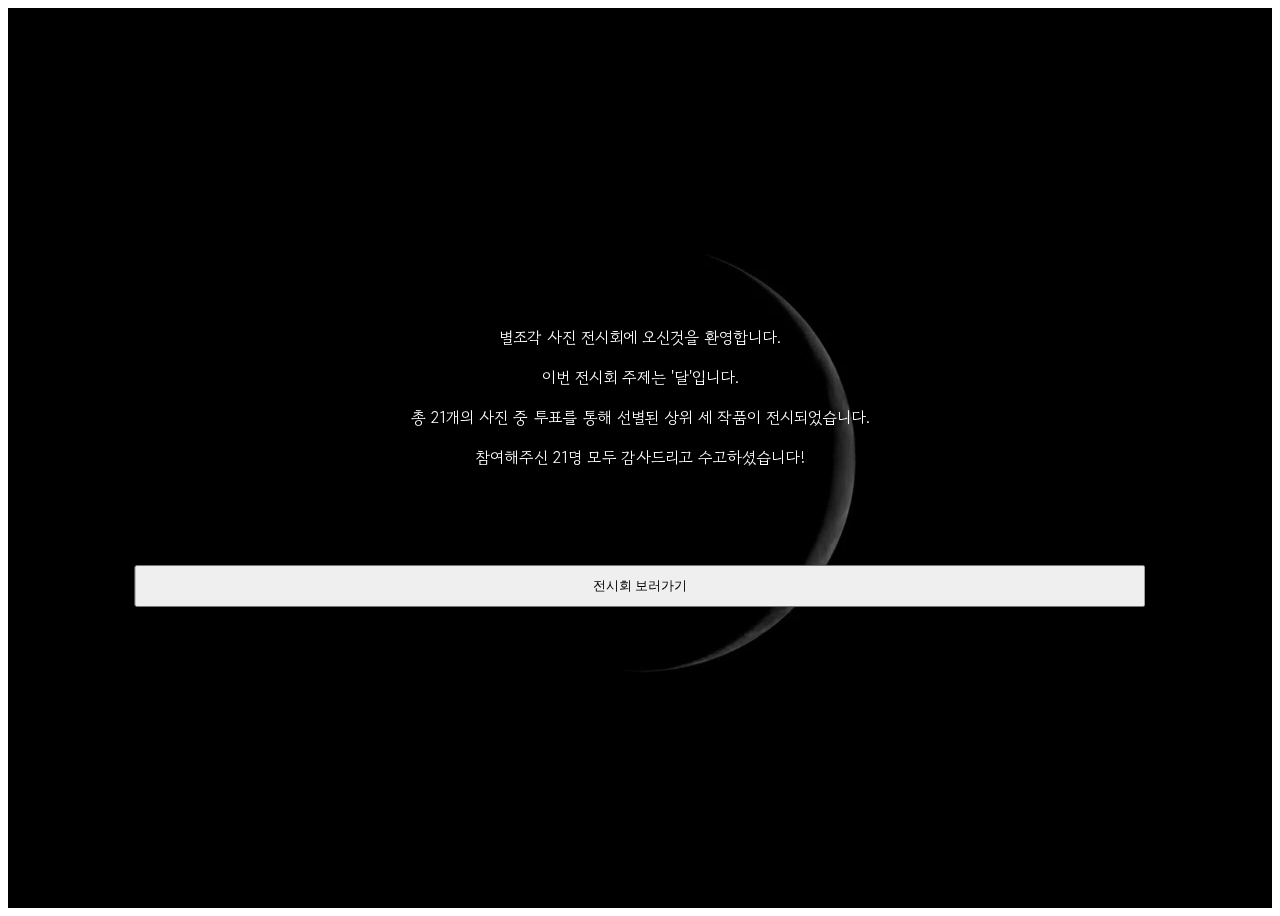
==== index.html @ 63d88b74 "init" ====
<!DOCTYPE html>
<html lang="en">
<head>
    <!-- <meta charset="UTF-8" http-equiv="refresh" content="4; URL=exhibition.html">-->
    <meta charset="UTF-8">
    <meta http-equiv="X-UA-Compatible" content="IE=edge">
    <meta name="viewport" content="width=device-width, initial-scale=1.0">
    <link rel="stylesheet" href="https://cdn.jsdelivr.net/npm/bootstrap@4.5.3/dist/css/bootstrap.min.css" integrity="sha384-TX8t27EcRE3e/ihU7zmQxVncDAy5uIKz4rEkgIXeMed4M0jlfIDPvg6uqKI2xXr2" crossorigin="anonymous">
    <link rel="stylesheet" href="iStyle.css">
    <title>posExhibition</title>
</head>
<body>
    <div class="welcome">
        <video autoplay muted loop plays-inline id="backVideo">
            <source src="MoonOrigin.mp4" type="video/mp4">
        </video>
        <div class="content">
            <p>별조각 사진 전시회에 오신것을 환영합니다.</p>
            <p>이번 전시회 주제는 '달'입니다.</p>
            <p>총 21개의 사진 중 투표를 통해 선별된 상위 세 작품이 전시되었습니다.</p>
            <p>참여해주신 21명 모두 감사드리고 수고하셨습니다!</p>
            <a a href="exhibition.html">
                <button id="go" type="button" class="btn btn-outline-light">전시회 보러가기</button>
            </a>
        </div>
    </div>
</body>
</html>
---- iStyle.css ----
@import url('https://fonts.googleapis.com/css2?family=Do+Hyeon&family=Gowun+Dodum&display=swap');


.welcome{
    height: 100vh;
    width: 100%;
    background-color: black;
    background-position: center;
    background-size: cover;
    position: relative;
}

.content{
    position: absolute;
    width: 80%;
    left: 50%;
    top: 50%;
    transform: translate(-50%, -50%);
    font-family: 'Gowun Dodum', sans-serif;
    color: white;
    text-align: center;
    font-size: 16px;
}

#go{
    margin-top: 80px;
    padding-top: 10px;
    padding-bottom: 10px;
    width: 100%;
}

#backVideo{
    max-width: 80%;
    height: auto;
    position: absolute;
    left: 50%;
    top: 50%;
    transform: translate(-50%, -50%);
}



@media (min-aspect-ratio:16/9){
    #backViedeo{
        width: 100%;
        height: auto;
    }
}
@media (max-aspect-ratio:16/9){
    #backViedeo{
        width: auto;
        height: 100%;
    }
}
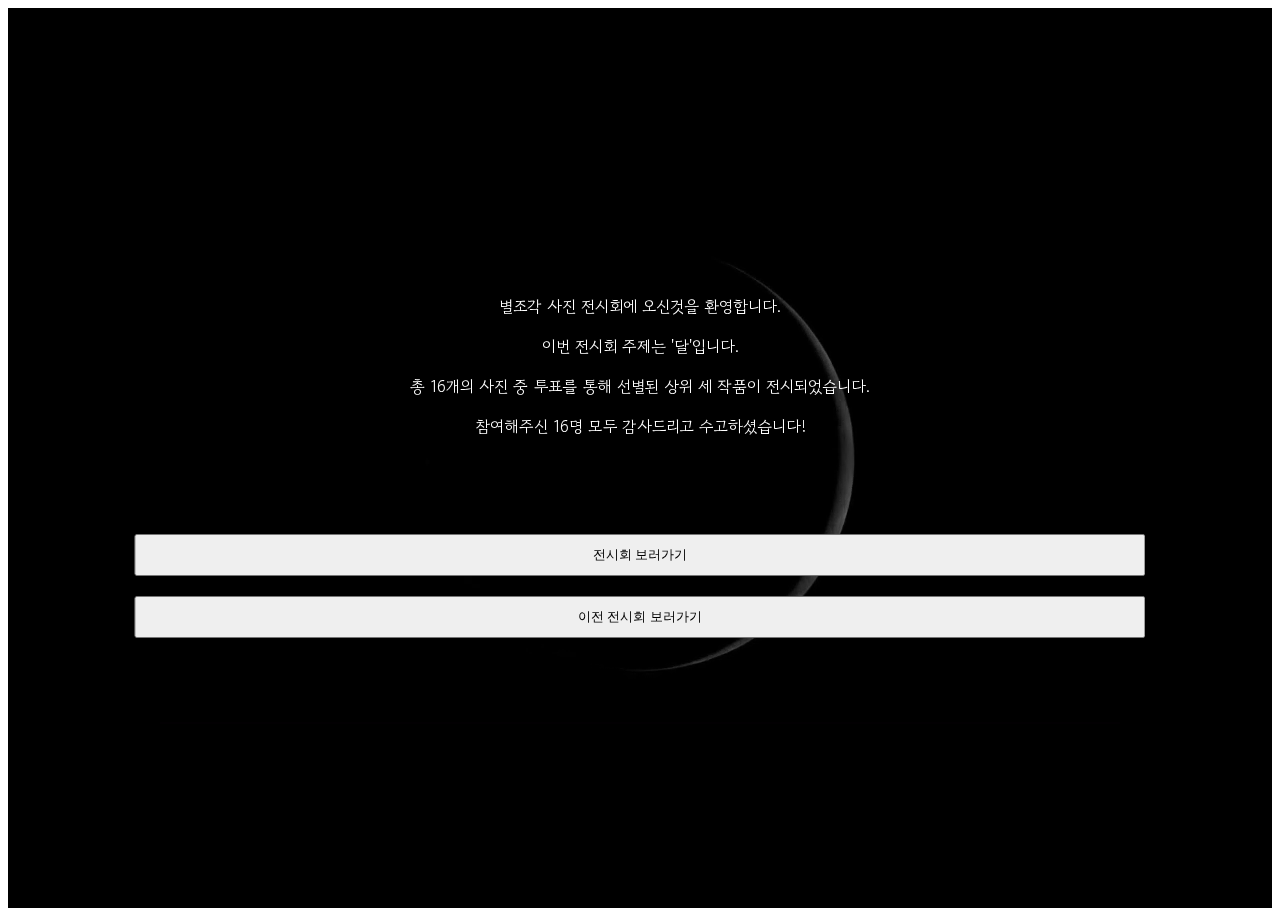
==== commit 40cd12a9: "문구, css, 이미지, 이미지 크기 지정" ====
--- a/index.html
+++ b/index.html
@@ -17,10 +17,13 @@
         <div class="content">
             <p>별조각 사진 전시회에 오신것을 환영합니다.</p>
             <p>이번 전시회 주제는 '달'입니다.</p>
-            <p>총 21개의 사진 중 투표를 통해 선별된 상위 세 작품이 전시되었습니다.</p>
-            <p>참여해주신 21명 모두 감사드리고 수고하셨습니다!</p>
+            <p>총 16개의 사진 중 투표를 통해 선별된 상위 세 작품이 전시되었습니다.</p>
+            <p>참여해주신 16명 모두 감사드리고 수고하셨습니다!</p>
             <a a href="exhibition.html">
-                <button id="go" type="button" class="btn btn-outline-light">전시회 보러가기</button>
+                <button id="go-1" type="button" class="btn btn-outline-light">전시회 보러가기</button>
+            </a>
+            <a a href="###">
+                <button id="go-2" type="button" class="btn btn-outline-light">이전 전시회 보러가기</button>
             </a>
         </div>
     </div>
--- a/iStyle.css
+++ b/iStyle.css
@@ -22,8 +22,15 @@
     font-size: 16px;
 }
 
-#go{
+#go-1{
     margin-top: 80px;
+    padding-top: 10px;
+    padding-bottom: 10px;
+    width: 100%;
+}
+
+#go-2{
+    margin-top: 20px;
     padding-top: 10px;
     padding-bottom: 10px;
     width: 100%;
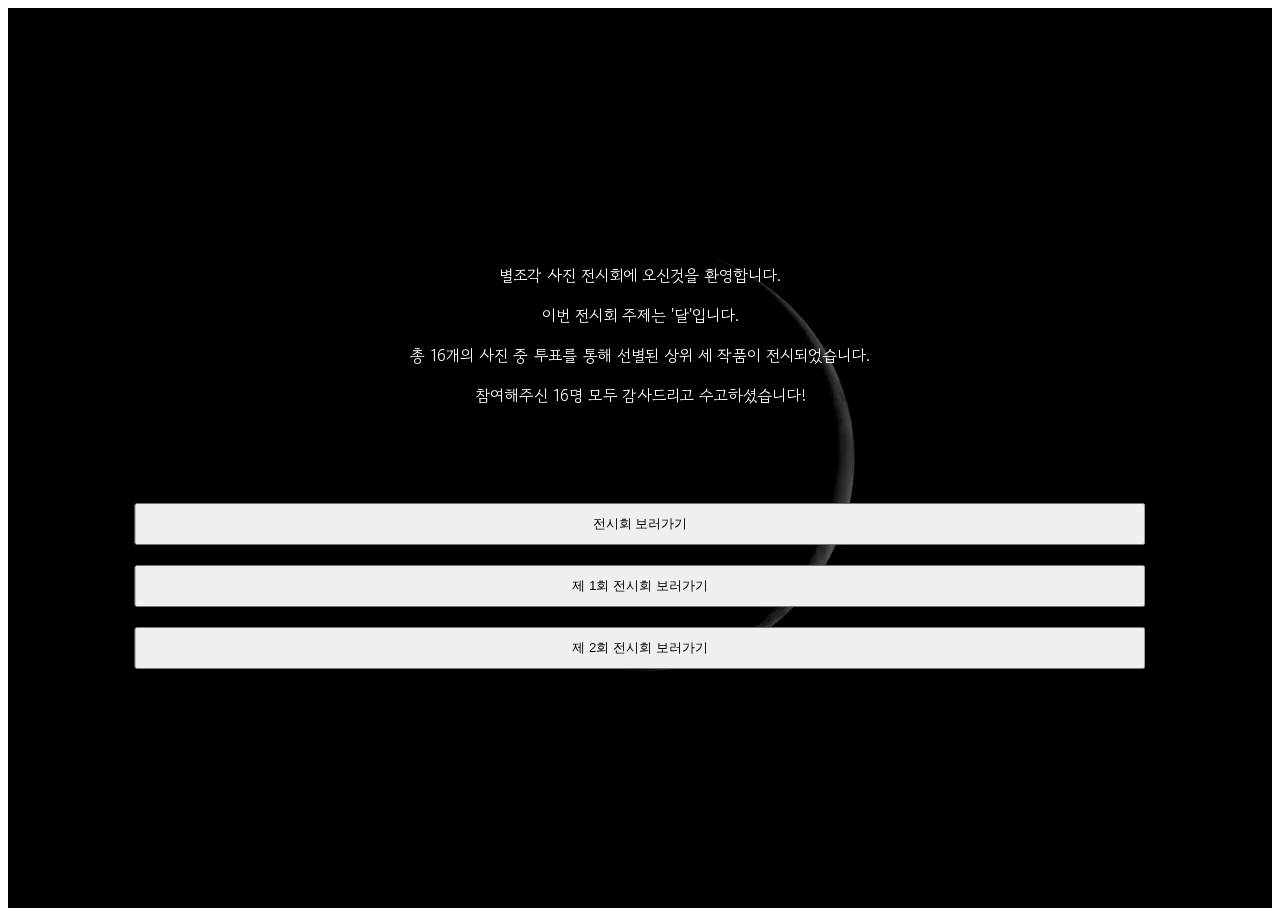
==== commit 48fbe95c: "이전 전시회 보러가기 추가" ====
--- a/index.html
+++ b/index.html
@@ -22,8 +22,11 @@
             <a a href="exhibition.html">
                 <button id="go-1" type="button" class="btn btn-outline-light">전시회 보러가기</button>
             </a>
-            <a a href="###">
-                <button id="go-2" type="button" class="btn btn-outline-light">이전 전시회 보러가기</button>
+            <a a href="https://pieceofstar-exhibition1.netlify.app">
+                <button id="go-2" type="button" class="btn btn-outline-light">제 1회 전시회 보러가기</button>
+            </a>
+            <a a href="https://pieceofstar-exhibition2.netlify.app">
+                <button id="go-2" type="button" class="btn btn-outline-light">제 2회 전시회 보러가기</button>
             </a>
         </div>
     </div>
